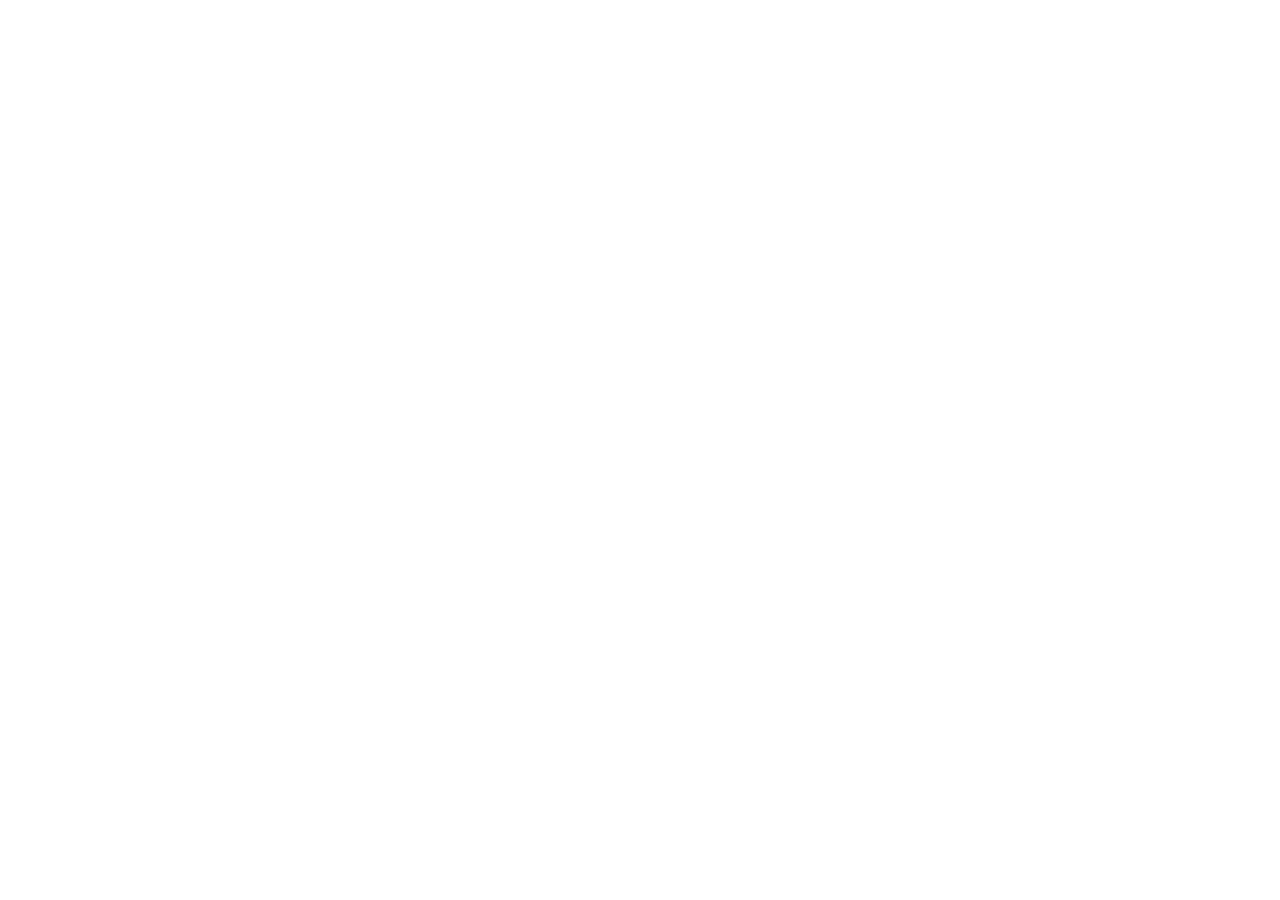
==== inicio.html @ 45ec56f9 "Add files via upload" ====
<!DOCTYPE html>
<html lang="en">
<head>
    <meta charset="UTF-8">
    <meta name="viewport" content="width=device-width, initial-scale=1.0">
    <title>Recetario</title>
</head>
<body>
    
</body>
</html>
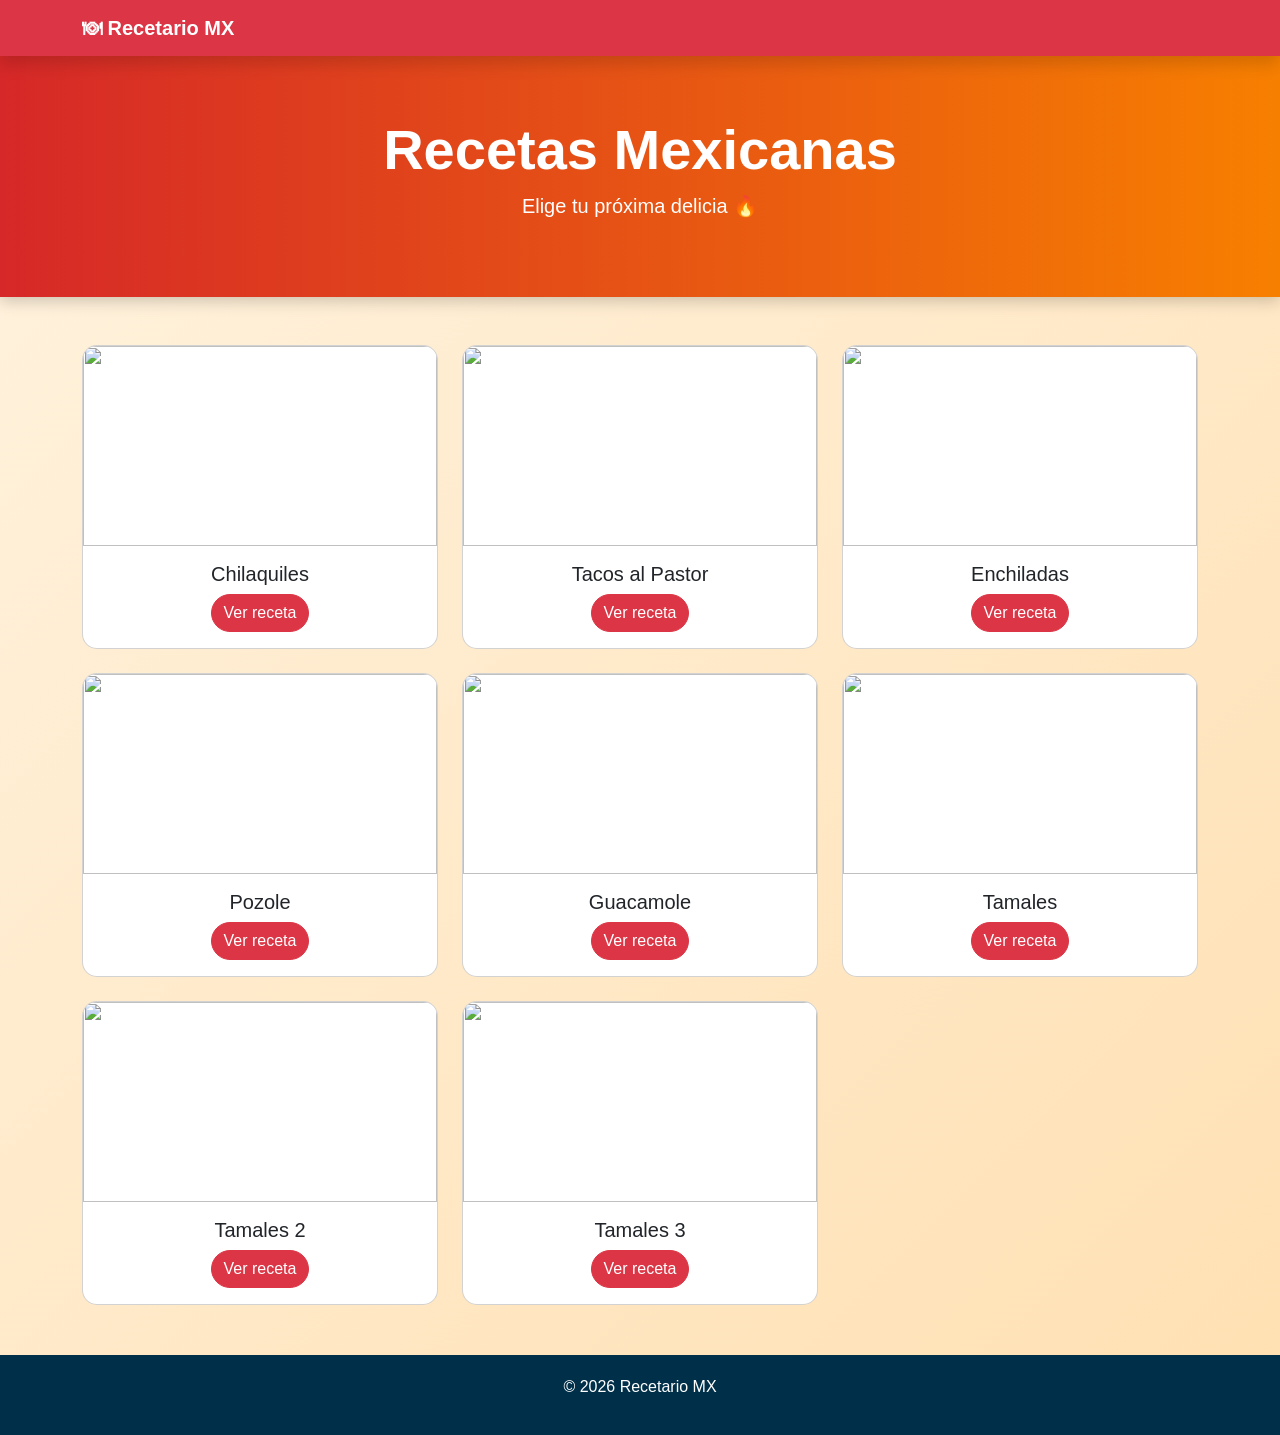
==== commit 631cd23f: "Add files via upload" ====
--- a/inicio.html
+++ b/inicio.html
@@ -1,11 +1,117 @@
 <!DOCTYPE html>
-<html lang="en">
+<html lang="es">
 <head>
     <meta charset="UTF-8">
-    <meta name="viewport" content="width=device-width, initial-scale=1.0">
-    <title>Recetario</title>
+    <title>Recetario MX</title>
+    <link href="https://cdn.jsdelivr.net/npm/bootstrap@5.3.3/dist/css/bootstrap.min.css" rel="stylesheet">
+    <link rel="stylesheet" href="styles.css">
 </head>
+
 <body>
-    
+    <nav class="navbar navbar-expand-lg navbar-dark bg-danger shadow">
+        <div class="container">
+            <a class="navbar-brand fw-bold" href="#">🍽 Recetario MX</a>
+        </div>
+    </nav>
+
+    <header class="header text-center">
+        <div class="container">
+            <h1 class="display-4 fw-bold">Recetas Mexicanas</h1>
+            <p class="lead">Elige tu próxima delicia 🔥</p>
+        </div>
+    </header>
+
+    <main class="container my-5">
+        <div class="row g-4">
+
+            <div class="col-md-4">
+                <div class="card recipe-card h-100">
+                    <img src="https://patijinich.com/es/wp-content/uploads/sites/3/2017/07/207-chilaquiles-verdes.jpg" class="card-img-top" alt="">
+                    <div class="card-body text-center">
+                        <h5 class="card-title">Chilaquiles</h5>
+                        <a href="chilaquiles.html" class="btn btn-danger">Ver receta</a>
+                    </div>
+                </div>
+            </div>
+
+            <div class="col-md-4">
+                <div class="card recipe-card h-100">
+                    <img src="https://www.mexicoinmykitchen.com/wp-content/uploads/2016/01/Tacos-al-pastor-1.jpg" class="card-img-top" alt="">
+                    <div class="card-body text-center">
+                        <h5 class="card-title">Tacos al Pastor</h5>
+                        <a href="#" class="btn btn-danger">Ver receta</a>
+                    </div>
+                </div>
+            </div>
+
+            <div class="col-md-4">
+                <div class="card recipe-card h-100">
+                    <img src="https://www.mexicoinmykitchen.com/wp-content/uploads/2017/01/Enchiladas-Rojas-4.jpg" class="card-img-top" alt="">
+                    <div class="card-body text-center">
+                        <h5 class="card-title">Enchiladas</h5>
+                        <a href="#" class="btn btn-danger">Ver receta</a>
+                    </div>
+                </div>
+            </div>
+
+            <div class="col-md-4">
+                <div class="card recipe-card h-100">
+                    <img src="https://www.mexicoinmykitchen.com/wp-content/uploads/2016/09/Pozole-Rojo-1.jpg" class="card-img-top" alt="">
+                    <div class="card-body text-center">
+                        <h5 class="card-title">Pozole</h5>
+                        <a href="#" class="btn btn-danger">Ver receta</a>
+                    </div>
+                </div>
+            </div>
+
+            <div class="col-md-4">
+                <div class="card recipe-card h-100">
+                    <img src="https://www.mexicoinmykitchen.com/wp-content/uploads/2015/07/Guacamole-1.jpg" class="card-img-top" alt="">
+                    <div class="card-body text-center">
+                        <h5 class="card-title">Guacamole</h5>
+                        <a href="#" class="btn btn-danger">Ver receta</a>
+                    </div>
+                </div>
+            </div>
+
+            <div class="col-md-4">
+                <div class="card recipe-card h-100">
+                    <img src="https://www.mexicoinmykitchen.com/wp-content/uploads/2016/02/Tamales-1.jpg" class="card-img-top" alt="">
+                    <div class="card-body text-center">
+                        <h5 class="card-title">Tamales</h5>
+                        <a href="#" class="btn btn-danger">Ver receta</a>
+                    </div>
+                </div>
+            </div>
+
+            <div class="col-md-4">
+                <div class="card recipe-card h-100">
+                    <img src="https://www.mexicoinmykitchen.com/wp-content/uploads/2016/02/Tamales-1.jpg" class="card-img-top" alt="">
+                    <div class="card-body text-center">
+                        <h5 class="card-title">Tamales 2</h5>
+                        <a href="#" class="btn btn-danger">Ver receta</a>
+                    </div>
+                </div>
+            </div>
+
+            <div class="col-md-4">
+                <div class="card recipe-card h-100">
+                    <img src="https://www.mexicoinmykitchen.com/wp-content/uploads/2016/02/Tamales-1.jpg" class="card-img-top" alt="">
+                    <div class="card-body text-center">
+                        <h5 class="card-title">Tamales 3</h5>
+                        <a href="#" class="btn btn-danger">Ver receta</a>
+                    </div>
+                </div>
+            </div>
+
+        </div>
+    </main>
+
+    <footer class="footer text-center">
+        <div class="container">
+            <p>© 2026 Recetario MX</p>
+        </div>
+    </footer>
+
 </body>
 </html>
--- a/styles.css
+++ b/styles.css
@@ -0,0 +1,90 @@
+/* Fondo general */
+body {
+    background: linear-gradient(135deg, #fff3e0, #ffe0b2);
+    font-family: 'Segoe UI', sans-serif;
+}
+
+/* Header */
+.header {
+    background: linear-gradient(90deg, #d62828, #f77f00);
+    color: white;
+    padding: 60px 0;
+    box-shadow: 0px 4px 15px rgba(0,0,0,0.2);
+}
+
+/* Imagen */
+.custom-img {
+    max-width: 600px;
+    border-radius: 20px;
+    transition: transform 0.4s ease;
+}
+
+.custom-img:hover {
+    transform: scale(1.05);
+}
+
+/* Cards */
+.custom-card {
+    border-radius: 15px;
+    overflow: hidden;
+    transition: transform 0.3s ease, box-shadow 0.3s ease;
+}
+
+.custom-card:hover {
+    transform: translateY(-8px);
+    box-shadow: 0px 10px 25px rgba(0,0,0,0.25);
+}
+
+/* Footer */
+.footer {
+    background-color: #003049;
+    color: white;
+    padding: 30px 0;
+    margin-top: 50px;
+}
+
+
+/*todo: MAIN */
+
+/* Fondo */
+body {
+    background: linear-gradient(135deg, #fff3e0, #ffe0b2);
+    font-family: 'Segoe UI', sans-serif;
+}
+
+/* Header */
+.header {
+    background: linear-gradient(90deg, #d62828, #f77f00);
+    color: white;
+    padding: 60px 0;
+}
+
+/* Cards */
+.recipe-card {
+    border-radius: 15px;
+    overflow: hidden;
+    transition: all 0.3s ease;
+}
+
+.recipe-card img {
+    height: 200px;
+    object-fit: cover;
+}
+
+.recipe-card:hover {
+    transform: translateY(-10px) scale(1.02);
+    box-shadow: 0px 10px 25px rgba(0,0,0,0.3);
+}
+
+/* Botón */
+.btn {
+    border-radius: 20px;
+}
+
+/* Footer */
+.footer {
+    background-color: #003049;
+    color: white;
+    padding: 20px 0;
+    margin-top: 50px;
+}
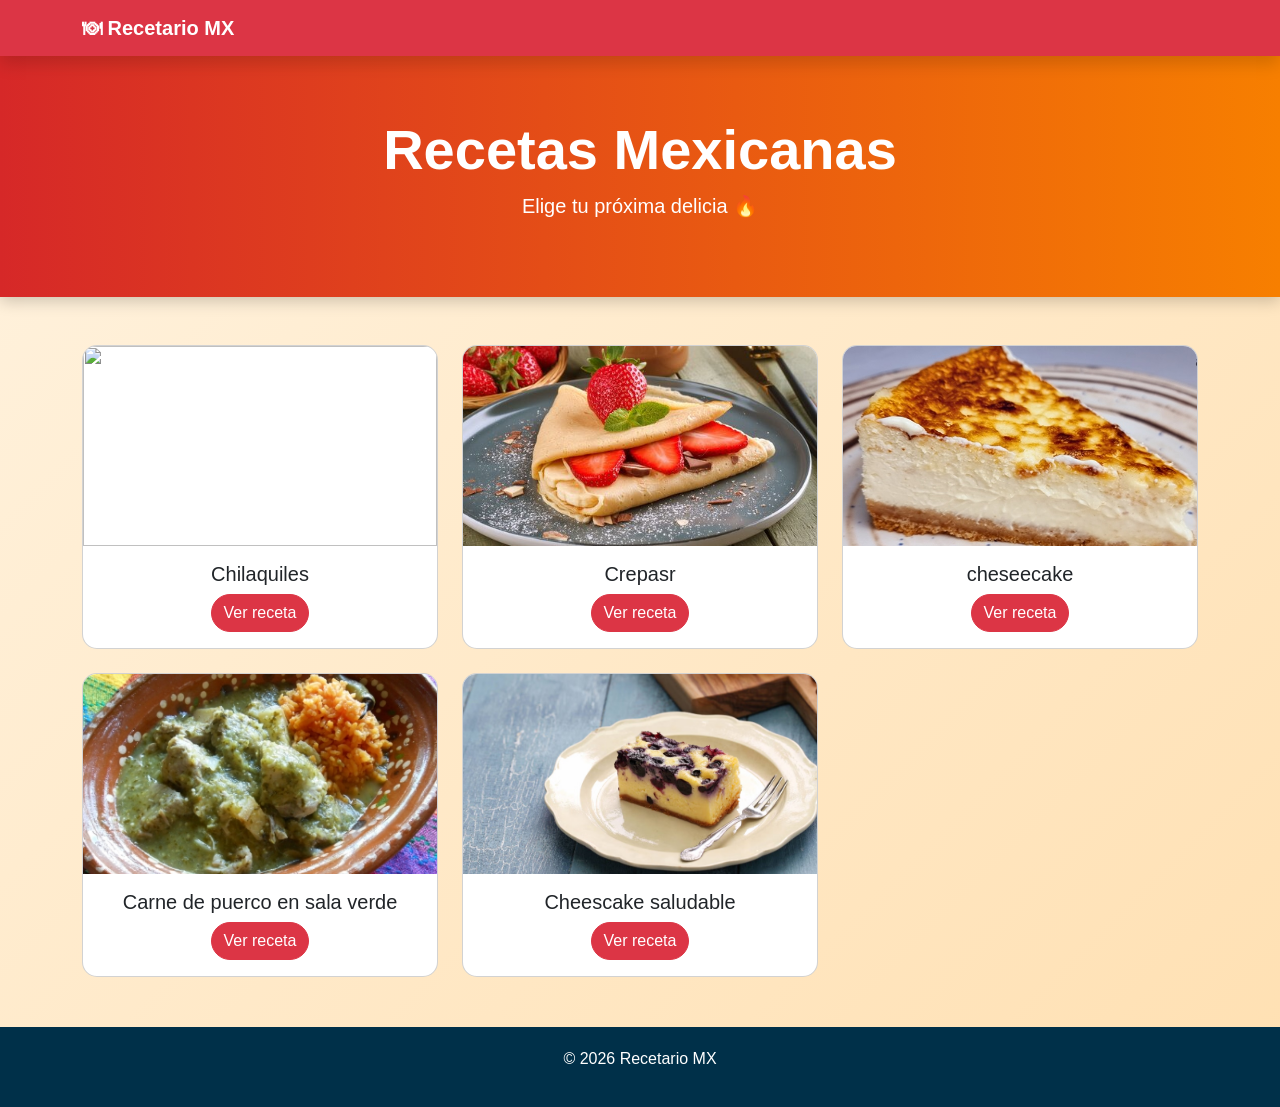
==== commit 2f4e8150: "Se arreglo el inicio.hmtl" ====
--- a/inicio.html
+++ b/inicio.html
@@ -29,81 +29,50 @@
                     <img src="https://patijinich.com/es/wp-content/uploads/sites/3/2017/07/207-chilaquiles-verdes.jpg" class="card-img-top" alt="">
                     <div class="card-body text-center">
                         <h5 class="card-title">Chilaquiles</h5>
-                        <a href="chilaquiles.html" class="btn btn-danger">Ver receta</a>
+                        <a target="_blank" href="/Chilaquiles/chilaquiles.html" class="btn btn-danger">Ver receta</a>
                     </div>
                 </div>
             </div>
 
             <div class="col-md-4">
                 <div class="card recipe-card h-100">
-                    <img src="https://www.mexicoinmykitchen.com/wp-content/uploads/2016/01/Tacos-al-pastor-1.jpg" class="card-img-top" alt="">
+                    <img src="/receta_angelica/Crepas 1.jpg" class="card-img-top" alt="">
                     <div class="card-body text-center">
-                        <h5 class="card-title">Tacos al Pastor</h5>
-                        <a href="#" class="btn btn-danger">Ver receta</a>
+                        <h5 class="card-title">Crepasr</h5>
+                        <a target="_blank" href="/receta_angelica/crepas.html" class="btn btn-danger">Ver receta</a>
                     </div>
                 </div>
             </div>
 
             <div class="col-md-4">
                 <div class="card recipe-card h-100">
-                    <img src="https://www.mexicoinmykitchen.com/wp-content/uploads/2017/01/Enchiladas-Rojas-4.jpg" class="card-img-top" alt="">
+                    <img src="/Receta_katia/Cheesecake-tradicional-al-horno.jpg" class="card-img-top" alt="">
                     <div class="card-body text-center">
-                        <h5 class="card-title">Enchiladas</h5>
-                        <a href="#" class="btn btn-danger">Ver receta</a>
+                        <h5 class="card-title">cheseecake</h5>
+                        <a target="_blank" href="/Receta_katia/cheseecake.html" class="btn btn-danger">Ver receta</a>
                     </div>
                 </div>
             </div>
 
             <div class="col-md-4">
                 <div class="card recipe-card h-100">
-                    <img src="https://www.mexicoinmykitchen.com/wp-content/uploads/2016/09/Pozole-Rojo-1.jpg" class="card-img-top" alt="">
+                    <img src="/receta_miguel/carne_puerco.jpeg" class="card-img-top" alt="">
                     <div class="card-body text-center">
-                        <h5 class="card-title">Pozole</h5>
-                        <a href="#" class="btn btn-danger">Ver receta</a>
+                        <h5 class="card-title">Carne de puerco en sala verde</h5>
+                        <a target="_blank" href="/receta_miguel/Receta.html" class="btn btn-danger">Ver receta</a>
                     </div>
                 </div>
             </div>
 
             <div class="col-md-4">
                 <div class="card recipe-card h-100">
-                    <img src="https://www.mexicoinmykitchen.com/wp-content/uploads/2015/07/Guacamole-1.jpg" class="card-img-top" alt="">
+                    <img src="/receta_oscar/cheescake.avif" class="card-img-top" alt="">
                     <div class="card-body text-center">
-                        <h5 class="card-title">Guacamole</h5>
-                        <a href="#" class="btn btn-danger">Ver receta</a>
+                        <h5 class="card-title">Cheescake saludable</h5>
+                        <a target="_blank" href="/receta_oscar/index_OscarSoto.html" class="btn btn-danger">Ver receta</a>
                     </div>
                 </div>
             </div>
-
-            <div class="col-md-4">
-                <div class="card recipe-card h-100">
-                    <img src="https://www.mexicoinmykitchen.com/wp-content/uploads/2016/02/Tamales-1.jpg" class="card-img-top" alt="">
-                    <div class="card-body text-center">
-                        <h5 class="card-title">Tamales</h5>
-                        <a href="#" class="btn btn-danger">Ver receta</a>
-                    </div>
-                </div>
-            </div>
-
-            <div class="col-md-4">
-                <div class="card recipe-card h-100">
-                    <img src="https://www.mexicoinmykitchen.com/wp-content/uploads/2016/02/Tamales-1.jpg" class="card-img-top" alt="">
-                    <div class="card-body text-center">
-                        <h5 class="card-title">Tamales 2</h5>
-                        <a href="#" class="btn btn-danger">Ver receta</a>
-                    </div>
-                </div>
-            </div>
-
-            <div class="col-md-4">
-                <div class="card recipe-card h-100">
-                    <img src="https://www.mexicoinmykitchen.com/wp-content/uploads/2016/02/Tamales-1.jpg" class="card-img-top" alt="">
-                    <div class="card-body text-center">
-                        <h5 class="card-title">Tamales 3</h5>
-                        <a href="#" class="btn btn-danger">Ver receta</a>
-                    </div>
-                </div>
-            </div>
-
         </div>
     </main>
 
